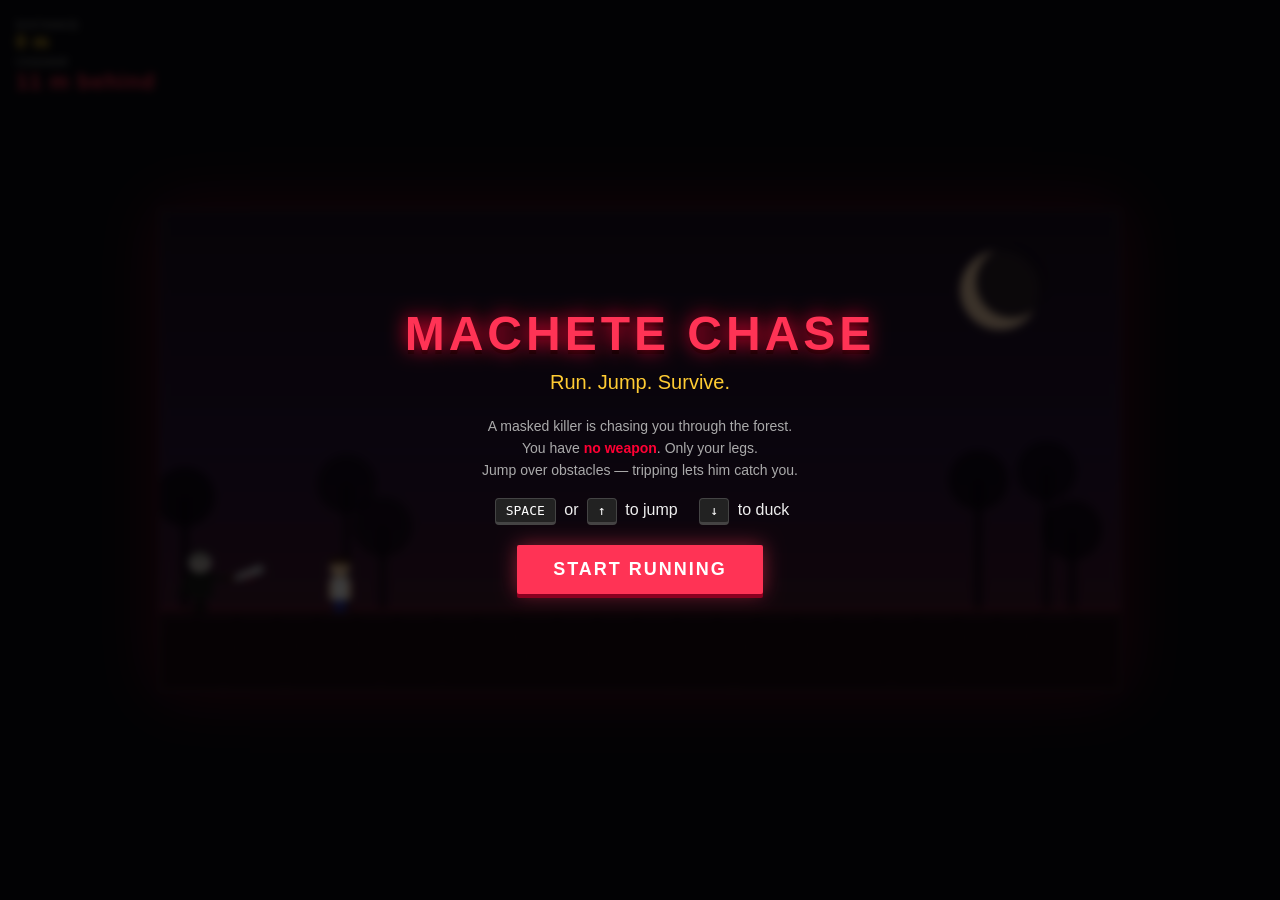
==== game.html @ 4202d7cc "Add Machete Chase survival runner game Side-scrolling canvas game where the player flees a masked ch" ====
<!DOCTYPE html>
<html lang="en">
<head>
<meta charset="UTF-8">
<meta name="viewport" content="width=device-width, initial-scale=1.0">
<title>Machete Chase — A Runner for Your Life</title>
<style>
  * { margin: 0; padding: 0; box-sizing: border-box; }
  html, body {
    height: 100%;
    background: #0a0a12;
    color: #eee;
    font-family: -apple-system, BlinkMacSystemFont, "Segoe UI", sans-serif;
    overflow: hidden;
    user-select: none;
  }
  .wrap {
    position: absolute;
    inset: 0;
    display: flex;
    align-items: center;
    justify-content: center;
  }
  canvas {
    background: linear-gradient(#1a0f1f 0%, #2a1538 50%, #4a1a2a 100%);
    display: block;
    image-rendering: pixelated;
    box-shadow: 0 0 60px rgba(255, 0, 60, 0.3);
    border: 2px solid #3a1a2a;
    max-width: 100%;
    max-height: 100%;
  }
  .hud {
    position: absolute;
    top: 16px;
    left: 16px;
    font-size: 14px;
    font-weight: 600;
    letter-spacing: 1px;
    text-shadow: 0 0 8px #000;
    pointer-events: none;
  }
  .hud .label { color: #888; font-size: 11px; }
  .hud .val { color: #ff3355; font-size: 22px; }
  .hud .dist { color: #ffcc33; font-size: 18px; }
  .overlay {
    position: absolute;
    inset: 0;
    display: flex;
    flex-direction: column;
    align-items: center;
    justify-content: center;
    background: rgba(0,0,0,0.75);
    backdrop-filter: blur(4px);
    text-align: center;
    padding: 20px;
    z-index: 10;
  }
  .overlay.hidden { display: none; }
  .overlay h1 {
    font-size: 48px;
    letter-spacing: 4px;
    color: #ff3355;
    text-shadow: 0 0 20px #ff0033, 0 4px 0 #000;
    margin-bottom: 10px;
  }
  .overlay h2 {
    font-size: 20px;
    color: #ffcc33;
    margin-bottom: 24px;
    font-weight: 400;
  }
  .overlay p { color: #aaa; margin-bottom: 6px; font-size: 14px; }
  .overlay .keys { margin: 14px 0 20px; }
  .overlay kbd {
    display: inline-block;
    background: #222;
    border: 1px solid #444;
    border-bottom-width: 3px;
    padding: 4px 10px;
    border-radius: 4px;
    margin: 0 4px;
    font-family: monospace;
    color: #fff;
  }
  .overlay button {
    background: #ff3355;
    color: #fff;
    border: 0;
    padding: 14px 36px;
    font-size: 18px;
    font-weight: 700;
    letter-spacing: 2px;
    cursor: pointer;
    border-radius: 2px;
    box-shadow: 0 4px 0 #8a0020, 0 0 20px rgba(255,51,85,0.5);
    transition: transform 0.05s;
  }
  .overlay button:active { transform: translateY(2px); box-shadow: 0 2px 0 #8a0020; }
  .blood { color: #ff0033; font-weight: 700; }
</style>
</head>
<body>
<div class="wrap">
  <canvas id="game" width="960" height="480"></canvas>
  <div class="hud">
    <div><span class="label">DISTANCE</span></div>
    <div class="dist" id="dist">0 m</div>
    <div><span class="label">CHASER</span></div>
    <div class="val" id="gap">— m behind</div>
  </div>
  <div class="overlay" id="overlay">
    <h1>MACHETE CHASE</h1>
    <h2>Run. Jump. Survive.</h2>
    <p>A masked killer is chasing you through the forest.</p>
    <p>You have <span class="blood">no weapon</span>. Only your legs.</p>
    <p>Jump over obstacles — tripping lets him catch you.</p>
    <div class="keys">
      <kbd>SPACE</kbd> or <kbd>↑</kbd> to jump
      &nbsp;&nbsp;
      <kbd>↓</kbd> to duck
    </div>
    <button id="startBtn">START RUNNING</button>
  </div>
</div>

<script>
(() => {
  const cv = document.getElementById('game');
  const ctx = cv.getContext('2d');
  const W = cv.width, H = cv.height;
  const GROUND_Y = H - 80;

  const overlay = document.getElementById('overlay');
  const startBtn = document.getElementById('startBtn');
  const distEl = document.getElementById('dist');
  const gapEl = document.getElementById('gap');

  const keys = { jump: false, duck: false };
  window.addEventListener('keydown', e => {
    if (e.code === 'Space' || e.code === 'ArrowUp') { keys.jump = true; e.preventDefault(); }
    if (e.code === 'ArrowDown') { keys.duck = true; e.preventDefault(); }
  });
  window.addEventListener('keyup', e => {
    if (e.code === 'Space' || e.code === 'ArrowUp') keys.jump = false;
    if (e.code === 'ArrowDown') keys.duck = false;
  });
  cv.addEventListener('pointerdown', () => { keys.jump = true; });
  cv.addEventListener('pointerup', () => { keys.jump = false; });

  // Player
  const player = {
    x: 180, y: GROUND_Y, vy: 0,
    w: 28, h: 52,
    onGround: true,
    ducking: false,
    frame: 0,
    speed: 0,        // horizontal boost when unhurt
    hurtTimer: 0,    // briefly slow after trip
    alive: true,
    caught: false,
    catchAnim: 0,
  };

  // Chaser
  const chaser = {
    x: 40, y: GROUND_Y,
    w: 34, h: 58,
    frame: 0,
    baseGap: 140,
    swing: 0,
  };

  // World
  let scroll = 0;           // total world distance (px)
  let worldSpeed = 6;       // base scroll speed
  let spawnTimer = 0;
  let obstacles = [];       // {x, w, h, type: 'log'|'rock'|'branch'}
  let trees = [];           // parallax background
  let particles = [];
  let running = false;
  let distance = 0;
  let gap = 0;              // horizontal distance from chaser to player (in px)

  function resetWorld() {
    player.x = 180; player.y = GROUND_Y; player.vy = 0;
    player.onGround = true; player.ducking = false;
    player.hurtTimer = 0; player.alive = true; player.caught = false; player.catchAnim = 0;
    chaser.x = 40; chaser.y = GROUND_Y; chaser.swing = 0;
    scroll = 0; worldSpeed = 6;
    spawnTimer = 60;
    obstacles = [];
    trees = [];
    particles = [];
    distance = 0; gap = player.x - chaser.x;
    for (let i = 0; i < 12; i++) trees.push({ x: Math.random() * W * 2, depth: 0.3 + Math.random() * 0.5, h: 80 + Math.random() * 80 });
  }

  function spawnObstacle() {
    const types = ['log', 'rock', 'branch'];
    const t = types[Math.floor(Math.random() * types.length)];
    let o;
    if (t === 'log') o = { type: t, x: W + 40, w: 60, h: 28, y: GROUND_Y };
    else if (t === 'rock') o = { type: t, x: W + 40, w: 40, h: 36, y: GROUND_Y };
    else o = { type: t, x: W + 40, w: 80, h: 20, y: GROUND_Y - 52 }; // low branch - duck
    obstacles.push(o);
  }

  // Drawing helpers
  function drawGround() {
    // Ground base
    ctx.fillStyle = '#1a0a12';
    ctx.fillRect(0, GROUND_Y, W, H - GROUND_Y);
    // Path stripes (moving)
    ctx.fillStyle = '#2a1020';
    const stripeW = 40;
    const off = scroll % stripeW;
    for (let x = -off; x < W; x += stripeW) {
      ctx.fillRect(x, GROUND_Y + 4, stripeW - 6, 4);
    }
    // Dirt flecks
    ctx.fillStyle = '#3a1528';
    for (let i = 0; i < 30; i++) {
      const x = ((i * 73 - scroll * 1.2) % W + W) % W;
      const y = GROUND_Y + 20 + (i * 17) % 60;
      ctx.fillRect(x, y, 3, 2);
    }
    // Top line
    ctx.fillStyle = '#ff3355';
    ctx.fillRect(0, GROUND_Y - 1, W, 1);
  }

  function drawTrees() {
    for (const t of trees) {
      const x = ((t.x - scroll * t.depth) % (W * 2) + W * 2) % (W * 2) - 100;
      // Trunk
      ctx.fillStyle = `rgba(10, 5, 15, ${0.4 + t.depth * 0.5})`;
      ctx.fillRect(x + 20, GROUND_Y - t.h, 8, t.h);
      // Canopy
      ctx.beginPath();
      ctx.arc(x + 24, GROUND_Y - t.h, 30, 0, Math.PI * 2);
      ctx.fill();
    }
    // Moon
    ctx.fillStyle = 'rgba(255, 220, 180, 0.9)';
    ctx.beginPath();
    ctx.arc(W - 120, 80, 40, 0, Math.PI * 2);
    ctx.fill();
    ctx.fillStyle = 'rgba(26, 15, 31, 0.9)';
    ctx.beginPath();
    ctx.arc(W - 108, 72, 36, 0, Math.PI * 2);
    ctx.fill();
  }

  function drawPlayer() {
    const p = player;
    const cx = p.x;
    const footY = p.y;
    p.frame += running ? 0.35 : 0;

    const legSwing = Math.sin(p.frame) * 10;
    const armSwing = Math.sin(p.frame + Math.PI) * 8;

    ctx.save();
    if (p.caught) {
      // Falling over
      ctx.translate(cx, footY);
      ctx.rotate(Math.min(p.catchAnim * 0.05, Math.PI / 2));
      ctx.translate(-cx, -footY);
    }

    const bodyTop = footY - p.h;
    const duckOffset = p.ducking && p.onGround ? 12 : 0;

    // Legs
    ctx.strokeStyle = '#2233aa';
    ctx.lineWidth = 5;
    ctx.lineCap = 'round';
    if (p.onGround && !p.ducking) {
      ctx.beginPath();
      ctx.moveTo(cx - 3, footY - 20);
      ctx.lineTo(cx - 3 + legSwing * 0.6, footY);
      ctx.stroke();
      ctx.beginPath();
      ctx.moveTo(cx + 3, footY - 20);
      ctx.lineTo(cx + 3 - legSwing * 0.6, footY);
      ctx.stroke();
    } else {
      // Tucked legs for jump / duck
      ctx.beginPath();
      ctx.moveTo(cx - 4, footY - 20 + duckOffset);
      ctx.lineTo(cx - 8, footY - duckOffset);
      ctx.stroke();
      ctx.beginPath();
      ctx.moveTo(cx + 4, footY - 20 + duckOffset);
      ctx.lineTo(cx + 8, footY - duckOffset);
      ctx.stroke();
    }

    // Body (white shirt)
    ctx.fillStyle = '#eef0f5';
    const bodyH = 22 - duckOffset;
    ctx.fillRect(cx - 10, bodyTop + 20 + duckOffset, 20, bodyH);

    // Arms
    ctx.strokeStyle = '#eec7a0';
    ctx.lineWidth = 4;
    ctx.beginPath();
    ctx.moveTo(cx - 9, bodyTop + 24 + duckOffset);
    ctx.lineTo(cx - 9 + armSwing, bodyTop + 40 + duckOffset);
    ctx.stroke();
    ctx.beginPath();
    ctx.moveTo(cx + 9, bodyTop + 24 + duckOffset);
    ctx.lineTo(cx + 9 - armSwing, bodyTop + 40 + duckOffset);
    ctx.stroke();

    // Head
    ctx.fillStyle = '#eec7a0';
    ctx.beginPath();
    ctx.arc(cx, bodyTop + 10 + duckOffset, 10, 0, Math.PI * 2);
    ctx.fill();
    // Hair
    ctx.fillStyle = '#3a1a0a';
    ctx.fillRect(cx - 10, bodyTop + (duckOffset), 20, 6);
    // Eye (scared)
    ctx.fillStyle = '#000';
    ctx.fillRect(cx + 4, bodyTop + 10 + duckOffset, 2, 2);

    // Hurt flash
    if (p.hurtTimer > 0) {
      ctx.fillStyle = `rgba(255, 50, 80, ${p.hurtTimer / 30})`;
      ctx.fillRect(cx - 12, bodyTop, 24, p.h);
    }

    ctx.restore();
  }

  function drawChaser() {
    const c = chaser;
    c.frame += running && !player.caught ? 0.4 : 0.08;
    const cx = c.x;
    const footY = c.y;
    const legSwing = Math.sin(c.frame) * 12;
    const armSwing = Math.sin(c.frame + Math.PI) * 10;
    const bodyTop = footY - c.h;

    // Legs (black pants)
    ctx.strokeStyle = '#111';
    ctx.lineWidth = 6;
    ctx.lineCap = 'round';
    ctx.beginPath();
    ctx.moveTo(cx - 4, footY - 22);
    ctx.lineTo(cx - 4 + legSwing * 0.7, footY);
    ctx.stroke();
    ctx.beginPath();
    ctx.moveTo(cx + 4, footY - 22);
    ctx.lineTo(cx + 4 - legSwing * 0.7, footY);
    ctx.stroke();

    // Torso (dark jacket)
    ctx.fillStyle = '#1a1a1a';
    ctx.fillRect(cx - 13, bodyTop + 20, 26, 26);
    // Shoulder shading
    ctx.fillStyle = '#0a0a0a';
    ctx.fillRect(cx - 13, bodyTop + 20, 26, 4);

    // Left arm (free)
    ctx.strokeStyle = '#1a1a1a';
    ctx.lineWidth = 5;
    ctx.beginPath();
    ctx.moveTo(cx - 11, bodyTop + 24);
    ctx.lineTo(cx - 11 + armSwing, bodyTop + 42);
    ctx.stroke();

    // Right arm with machete (reaching forward)
    const reach = player.caught ? 18 : 14 + Math.sin(c.frame * 0.5) * 3;
    const swingAng = c.swing;
    ctx.save();
    ctx.translate(cx + 11, bodyTop + 26);
    ctx.rotate(-0.3 + swingAng);
    ctx.strokeStyle = '#1a1a1a';
    ctx.lineWidth = 5;
    ctx.beginPath();
    ctx.moveTo(0, 0);
    ctx.lineTo(reach, 6);
    ctx.stroke();
    // Machete handle
    ctx.fillStyle = '#3a1a0a';
    ctx.fillRect(reach - 2, 4, 8, 4);
    // Blade
    ctx.fillStyle = '#c8ccd0';
    ctx.beginPath();
    ctx.moveTo(reach + 6, 6);
    ctx.lineTo(reach + 34, 2);
    ctx.lineTo(reach + 38, 6);
    ctx.lineTo(reach + 34, 10);
    ctx.lineTo(reach + 6, 10);
    ctx.closePath();
    ctx.fill();
    // Blade highlight
    ctx.fillStyle = '#ffffff';
    ctx.fillRect(reach + 10, 4, 20, 1);
    // Blood drip
    ctx.fillStyle = '#ff1133';
    ctx.fillRect(reach + 20, 10, 2, 4);
    ctx.restore();

    // Head (mask)
    ctx.fillStyle = '#d8d4cc';
    ctx.beginPath();
    ctx.arc(cx, bodyTop + 10, 11, 0, Math.PI * 2);
    ctx.fill();
    // Mask eyes (dark hollow)
    ctx.fillStyle = '#000';
    ctx.fillRect(cx - 6, bodyTop + 8, 3, 3);
    ctx.fillRect(cx + 3, bodyTop + 8, 3, 3);
    // Mask mouth
    ctx.fillStyle = '#3a0010';
    ctx.fillRect(cx - 3, bodyTop + 13, 6, 2);
    // Hood shadow
    ctx.fillStyle = 'rgba(0,0,0,0.4)';
    ctx.beginPath();
    ctx.arc(cx, bodyTop + 6, 11, Math.PI, Math.PI * 2);
    ctx.fill();
  }

  function drawObstacle(o) {
    if (o.type === 'log') {
      ctx.fillStyle = '#5a2a14';
      ctx.fillRect(o.x, o.y - o.h, o.w, o.h);
      ctx.fillStyle = '#3a1a08';
      ctx.fillRect(o.x, o.y - o.h, o.w, 4);
      // Rings
      ctx.strokeStyle = '#3a1a08';
      ctx.lineWidth = 1;
      ctx.beginPath();
      ctx.arc(o.x + 8, o.y - o.h / 2, 8, 0, Math.PI * 2);
      ctx.stroke();
      ctx.beginPath();
      ctx.arc(o.x + o.w - 8, o.y - o.h / 2, 8, 0, Math.PI * 2);
      ctx.stroke();
    } else if (o.type === 'rock') {
      ctx.fillStyle = '#555';
      ctx.beginPath();
      ctx.moveTo(o.x, o.y);
      ctx.lineTo(o.x + 5, o.y - o.h);
      ctx.lineTo(o.x + o.w - 8, o.y - o.h + 4);
      ctx.lineTo(o.x + o.w, o.y);
      ctx.closePath();
      ctx.fill();
      ctx.fillStyle = '#777';
      ctx.beginPath();
      ctx.moveTo(o.x + 5, o.y - o.h);
      ctx.lineTo(o.x + o.w - 8, o.y - o.h + 4);
      ctx.lineTo(o.x + 12, o.y - o.h + 2);
      ctx.closePath();
      ctx.fill();
    } else if (o.type === 'branch') {
      // Hanging branch — must duck
      ctx.fillStyle = '#4a2410';
      ctx.fillRect(o.x, o.y, o.w, o.h);
      ctx.fillStyle = '#1f4a14';
      for (let i = 0; i < 5; i++) {
        ctx.beginPath();
        ctx.arc(o.x + 10 + i * 16, o.y + o.h, 10, 0, Math.PI * 2);
        ctx.fill();
      }
    }
  }

  function spawnBlood(x, y) {
    for (let i = 0; i < 30; i++) {
      particles.push({
        x, y,
        vx: (Math.random() - 0.5) * 8,
        vy: -Math.random() * 6 - 2,
        life: 60,
        size: 2 + Math.random() * 3,
      });
    }
  }

  function updateParticles() {
    for (const p of particles) {
      p.x += p.vx;
      p.y += p.vy;
      p.vy += 0.4;
      p.life--;
    }
    particles = particles.filter(p => p.life > 0);
  }

  function drawParticles() {
    for (const p of particles) {
      ctx.fillStyle = `rgba(255, 20, 40, ${p.life / 60})`;
      ctx.fillRect(p.x, p.y, p.size, p.size);
    }
  }

  function collides(a, b) {
    // a is player; b is obstacle
    const px1 = a.x - 12;
    const px2 = a.x + 12;
    const py1 = a.y - a.h + (a.ducking && a.onGround ? 12 : 0);
    const py2 = a.y;
    const bx1 = b.x;
    const bx2 = b.x + b.w;
    const by1 = b.y - b.h;
    const by2 = b.y;
    return px1 < bx2 && px2 > bx1 && py1 < by2 && py2 > by1;
  }

  function loop() {
    ctx.clearRect(0, 0, W, H);
    drawTrees();
    drawGround();

    if (running) {
      // Speed scaling
      worldSpeed = Math.min(6 + distance / 400, 12);

      // Player physics
      if (keys.jump && player.onGround && !player.caught) {
        player.vy = -15;
        player.onGround = false;
      }
      player.ducking = keys.duck && player.onGround;
      player.vy += 0.9;
      player.y += player.vy;
      if (player.y >= GROUND_Y) {
        player.y = GROUND_Y;
        player.vy = 0;
        player.onGround = true;
      }

      // World scroll
      const effectiveSpeed = worldSpeed - (player.hurtTimer > 0 ? 3 : 0);
      scroll += effectiveSpeed;
      distance += effectiveSpeed / 12;

      // Obstacles
      spawnTimer -= 1;
      if (spawnTimer <= 0) {
        spawnObstacle();
        spawnTimer = 50 + Math.random() * 70 - Math.min(distance / 30, 30);
      }
      for (const o of obstacles) o.x -= effectiveSpeed;
      obstacles = obstacles.filter(o => o.x + o.w > -40);

      // Collision
      if (player.hurtTimer > 0) player.hurtTimer--;
      if (!player.caught) {
        for (const o of obstacles) {
          if (collides(player, o) && player.hurtTimer <= 0) {
            player.hurtTimer = 30;
            // Push chaser closer — tripping lets him gain ground
            chaser.x += 50;
            break;
          }
        }
      }

      // Chaser dynamics
      // Normally holds a gap behind player. When player trips, gap shrinks.
      const targetGap = 140;
      const gapNow = player.x - chaser.x;
      if (!player.caught) {
        // Regress toward target gap
        chaser.x += (gapNow - targetGap) * 0.01;
      } else {
        // Catching animation — close in
        chaser.x += 2;
      }
      gap = player.x - chaser.x;

      // Catch detection
      if (!player.caught && gap < 28) {
        player.caught = true;
        chaser.swing = 0;
      }

      if (player.caught) {
        player.catchAnim++;
        chaser.swing = Math.sin(player.catchAnim * 0.4) * 0.8;
        if (player.catchAnim === 20) spawnBlood(player.x, player.y - 30);
        if (player.catchAnim === 45) spawnBlood(player.x, player.y - 20);
        if (player.catchAnim > 90) {
          running = false;
          gameOver();
        }
      }

      updateParticles();
    }

    // Draw obstacles
    for (const o of obstacles) drawObstacle(o);

    // Characters
    drawChaser();
    drawPlayer();
    drawParticles();

    // HUD
    distEl.textContent = Math.floor(distance) + ' m';
    const gapMeters = Math.max(0, Math.floor(gap / 12));
    gapEl.textContent = player.caught ? 'CAUGHT!' : gapMeters + ' m behind';
    gapEl.style.color = gap < 60 ? '#ff0033' : gap < 100 ? '#ffcc33' : '#ff3355';

    requestAnimationFrame(loop);
  }

  function start() {
    resetWorld();
    overlay.classList.add('hidden');
    running = true;
  }

  function gameOver() {
    overlay.classList.remove('hidden');
    overlay.querySelector('h1').textContent = 'YOU DIED';
    overlay.querySelector('h2').textContent = `You ran ${Math.floor(distance)} meters before he caught you.`;
    startBtn.textContent = 'RUN AGAIN';
  }

  startBtn.addEventListener('click', start);
  window.addEventListener('keydown', e => {
    if ((e.code === 'Enter' || e.code === 'Space') && !running && overlay.classList.contains('hidden') === false) {
      start();
    }
  });

  resetWorld();
  loop();
})();
</script>
</body>
</html>
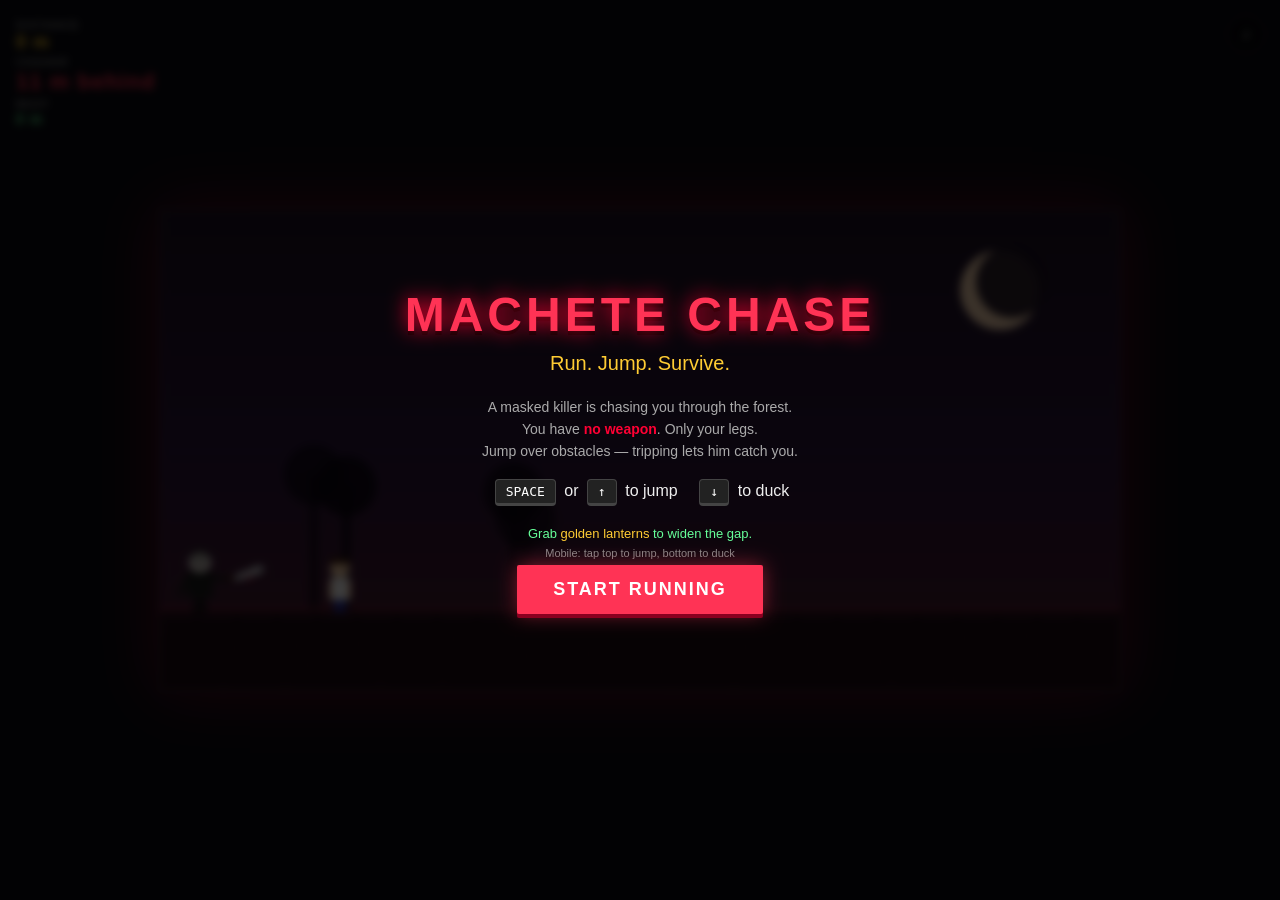
==== commit 7f2ac07c: "Add sound, screen shake, pickups, lightning, high score to game - Procedural Web Audio sound effects" ====
--- a/game.html
+++ b/game.html
@@ -43,6 +43,19 @@
   .hud .label { color: #888; font-size: 11px; }
   .hud .val { color: #ff3355; font-size: 22px; }
   .hud .dist { color: #ffcc33; font-size: 18px; }
+  .hud .best { color: #66ff99; font-size: 14px; }
+  .mute {
+    position: absolute;
+    top: 16px;
+    right: 16px;
+    background: rgba(0,0,0,0.5);
+    border: 1px solid #3a1a2a;
+    color: #eee;
+    width: 36px; height: 36px;
+    border-radius: 50%;
+    cursor: pointer;
+    font-size: 16px;
+  }
   .overlay {
     position: absolute;
     inset: 0;
@@ -108,7 +121,10 @@
     <div class="dist" id="dist">0 m</div>
     <div><span class="label">CHASER</span></div>
     <div class="val" id="gap">— m behind</div>
+    <div><span class="label">BEST</span></div>
+    <div class="best" id="best">0 m</div>
   </div>
+  <button class="mute" id="muteBtn" title="Toggle sound">♪</button>
   <div class="overlay" id="overlay">
     <h1>MACHETE CHASE</h1>
     <h2>Run. Jump. Survive.</h2>
@@ -120,6 +136,8 @@
       &nbsp;&nbsp;
       <kbd>↓</kbd> to duck
     </div>
+    <p style="color:#66ff99; font-size: 13px;">Grab <span style="color:#ffcc33">golden lanterns</span> to widen the gap.</p>
+    <p style="color:#888; font-size: 11px;">Mobile: tap top to jump, bottom to duck</p>
     <button id="startBtn">START RUNNING</button>
   </div>
 </div>
@@ -135,6 +153,66 @@
   const startBtn = document.getElementById('startBtn');
   const distEl = document.getElementById('dist');
   const gapEl = document.getElementById('gap');
+  const bestEl = document.getElementById('best');
+  const muteBtn = document.getElementById('muteBtn');
+
+  // --- Audio ---
+  let audioCtx = null;
+  let muted = localStorage.getItem('mc_muted') === '1';
+  muteBtn.textContent = muted ? '♪̸' : '♪';
+  function audio() {
+    if (!audioCtx) audioCtx = new (window.AudioContext || window.webkitAudioContext)();
+    return audioCtx;
+  }
+  function beep({ freq = 440, type = 'sine', dur = 0.1, vol = 0.15, slide = 0, delay = 0 }) {
+    if (muted) return;
+    try {
+      const ac = audio();
+      const t0 = ac.currentTime + delay;
+      const osc = ac.createOscillator();
+      const g = ac.createGain();
+      osc.type = type;
+      osc.frequency.setValueAtTime(freq, t0);
+      if (slide) osc.frequency.exponentialRampToValueAtTime(Math.max(20, freq + slide), t0 + dur);
+      g.gain.setValueAtTime(vol, t0);
+      g.gain.exponentialRampToValueAtTime(0.0001, t0 + dur);
+      osc.connect(g); g.connect(ac.destination);
+      osc.start(t0); osc.stop(t0 + dur + 0.02);
+    } catch (e) {}
+  }
+  function noise(dur = 0.2, vol = 0.2, filterFreq = 1000) {
+    if (muted) return;
+    try {
+      const ac = audio();
+      const buf = ac.createBuffer(1, ac.sampleRate * dur, ac.sampleRate);
+      const data = buf.getChannelData(0);
+      for (let i = 0; i < data.length; i++) data[i] = (Math.random() * 2 - 1) * (1 - i / data.length);
+      const src = ac.createBufferSource();
+      src.buffer = buf;
+      const filter = ac.createBiquadFilter();
+      filter.type = 'lowpass';
+      filter.frequency.value = filterFreq;
+      const g = ac.createGain();
+      g.gain.value = vol;
+      src.connect(filter); filter.connect(g); g.connect(ac.destination);
+      src.start();
+    } catch (e) {}
+  }
+  const sfx = {
+    jump:    () => beep({ freq: 520, type: 'square', dur: 0.12, vol: 0.1, slide: 200 }),
+    trip:    () => { noise(0.25, 0.3, 600); beep({ freq: 160, type: 'sawtooth', dur: 0.2, vol: 0.15, slide: -80 }); },
+    pickup:  () => { beep({ freq: 660, type: 'triangle', dur: 0.08, vol: 0.15 }); beep({ freq: 990, type: 'triangle', dur: 0.12, vol: 0.15, delay: 0.08 }); },
+    swing:   () => noise(0.15, 0.25, 3000),
+    stab:    () => { noise(0.3, 0.4, 400); beep({ freq: 110, type: 'sawtooth', dur: 0.3, vol: 0.2, slide: -60 }); },
+    death:   () => { beep({ freq: 200, type: 'sawtooth', dur: 0.8, vol: 0.25, slide: -180 }); },
+    thunder: () => noise(0.6, 0.15, 300),
+  };
+
+  muteBtn.addEventListener('click', () => {
+    muted = !muted;
+    localStorage.setItem('mc_muted', muted ? '1' : '0');
+    muteBtn.textContent = muted ? '♪̸' : '♪';
+  });
 
   const keys = { jump: false, duck: false };
   window.addEventListener('keydown', e => {
@@ -145,8 +223,14 @@
     if (e.code === 'Space' || e.code === 'ArrowUp') keys.jump = false;
     if (e.code === 'ArrowDown') keys.duck = false;
   });
-  cv.addEventListener('pointerdown', () => { keys.jump = true; });
-  cv.addEventListener('pointerup', () => { keys.jump = false; });
+  // Mobile: top half jump, bottom half duck
+  cv.addEventListener('pointerdown', e => {
+    const rect = cv.getBoundingClientRect();
+    const y = (e.clientY - rect.top) / rect.height;
+    if (y > 0.6) keys.duck = true; else keys.jump = true;
+  });
+  cv.addEventListener('pointerup', () => { keys.jump = false; keys.duck = false; });
+  cv.addEventListener('pointercancel', () => { keys.jump = false; keys.duck = false; });
 
   // Player
   const player = {
@@ -175,12 +259,20 @@
   let scroll = 0;           // total world distance (px)
   let worldSpeed = 6;       // base scroll speed
   let spawnTimer = 0;
+  let pickupTimer = 0;
   let obstacles = [];       // {x, w, h, type: 'log'|'rock'|'branch'}
+  let pickups = [];         // {x, y, taken, bob}
   let trees = [];           // parallax background
   let particles = [];
   let running = false;
   let distance = 0;
   let gap = 0;              // horizontal distance from chaser to player (in px)
+  let shake = 0;            // screen shake magnitude
+  let flash = 0;            // lightning flash (0..1)
+  let flashTimer = 180;     // frames until next lightning
+  let boostTimer = 0;       // pickup active frames
+  let highScore = parseInt(localStorage.getItem('mc_high') || '0', 10);
+  bestEl.textContent = highScore + ' m';
 
   function resetWorld() {
     player.x = 180; player.y = GROUND_Y; player.vy = 0;
@@ -189,10 +281,13 @@
     chaser.x = 40; chaser.y = GROUND_Y; chaser.swing = 0;
     scroll = 0; worldSpeed = 6;
     spawnTimer = 60;
+    pickupTimer = 200;
     obstacles = [];
+    pickups = [];
     trees = [];
     particles = [];
     distance = 0; gap = player.x - chaser.x;
+    shake = 0; flash = 0; flashTimer = 180; boostTimer = 0;
     for (let i = 0; i < 12; i++) trees.push({ x: Math.random() * W * 2, depth: 0.3 + Math.random() * 0.5, h: 80 + Math.random() * 80 });
   }
 
@@ -204,6 +299,40 @@
     else if (t === 'rock') o = { type: t, x: W + 40, w: 40, h: 36, y: GROUND_Y };
     else o = { type: t, x: W + 40, w: 80, h: 20, y: GROUND_Y - 52 }; // low branch - duck
     obstacles.push(o);
+  }
+
+  function spawnPickup() {
+    pickups.push({
+      x: W + 40,
+      y: GROUND_Y - 90 - Math.random() * 30,
+      taken: false,
+      bob: Math.random() * Math.PI * 2,
+    });
+  }
+
+  function drawPickup(p) {
+    if (p.taken) return;
+    const y = p.y + Math.sin(p.bob) * 4;
+    // Glow
+    const grad = ctx.createRadialGradient(p.x, y, 2, p.x, y, 28);
+    grad.addColorStop(0, 'rgba(255, 220, 80, 0.6)');
+    grad.addColorStop(1, 'rgba(255, 220, 80, 0)');
+    ctx.fillStyle = grad;
+    ctx.fillRect(p.x - 28, y - 28, 56, 56);
+    // Lantern body
+    ctx.fillStyle = '#ffcc33';
+    ctx.fillRect(p.x - 6, y - 8, 12, 14);
+    ctx.fillStyle = '#ffee88';
+    ctx.fillRect(p.x - 4, y - 6, 8, 10);
+    // Top cap
+    ctx.fillStyle = '#3a1a08';
+    ctx.fillRect(p.x - 8, y - 10, 16, 3);
+    // Handle
+    ctx.strokeStyle = '#3a1a08';
+    ctx.lineWidth = 2;
+    ctx.beginPath();
+    ctx.arc(p.x, y - 12, 6, Math.PI, Math.PI * 2);
+    ctx.stroke();
   }
 
   // Drawing helpers
@@ -492,7 +621,11 @@
 
   function drawParticles() {
     for (const p of particles) {
-      ctx.fillStyle = `rgba(255, 20, 40, ${p.life / 60})`;
+      if (p.gold) {
+        ctx.fillStyle = `rgba(255, 220, 80, ${p.life / 40})`;
+      } else {
+        ctx.fillStyle = `rgba(255, 20, 40, ${p.life / 60})`;
+      }
       ctx.fillRect(p.x, p.y, p.size, p.size);
     }
   }
@@ -511,7 +644,14 @@
   }
 
   function loop() {
-    ctx.clearRect(0, 0, W, H);
+    // Screen shake offset
+    const sx = shake > 0 ? (Math.random() - 0.5) * shake : 0;
+    const sy = shake > 0 ? (Math.random() - 0.5) * shake : 0;
+    ctx.save();
+    ctx.translate(sx, sy);
+    if (shake > 0) shake *= 0.88;
+
+    ctx.clearRect(-20, -20, W + 40, H + 40);
     drawTrees();
     drawGround();
 
@@ -523,6 +663,7 @@
       if (keys.jump && player.onGround && !player.caught) {
         player.vy = -15;
         player.onGround = false;
+        sfx.jump();
       }
       player.ducking = keys.duck && player.onGround;
       player.vy += 0.9;
@@ -546,6 +687,41 @@
       }
       for (const o of obstacles) o.x -= effectiveSpeed;
       obstacles = obstacles.filter(o => o.x + o.w > -40);
+
+      // Pickups
+      pickupTimer -= 1;
+      if (pickupTimer <= 0) {
+        spawnPickup();
+        pickupTimer = 350 + Math.random() * 300;
+      }
+      for (const p of pickups) {
+        p.x -= effectiveSpeed;
+        p.bob += 0.15;
+        if (!p.taken) {
+          const dx = p.x - player.x;
+          const dy = (p.y + Math.sin(p.bob) * 4) - (player.y - player.h / 2);
+          if (Math.abs(dx) < 22 && Math.abs(dy) < 28) {
+            p.taken = true;
+            boostTimer = 180;
+            chaser.x -= 120; // widen gap
+            sfx.pickup();
+            for (let i = 0; i < 15; i++) {
+              particles.push({ x: p.x, y: p.y, vx: (Math.random()-0.5)*6, vy: -Math.random()*5-1, life: 40, size: 2+Math.random()*2, gold: true });
+            }
+          }
+        }
+      }
+      pickups = pickups.filter(p => p.x > -40 && !p.taken);
+      if (boostTimer > 0) boostTimer--;
+
+      // Lightning
+      flashTimer--;
+      if (flashTimer <= 0) {
+        flash = 1;
+        flashTimer = 300 + Math.random() * 400;
+        sfx.thunder();
+      }
+      if (flash > 0) flash = Math.max(0, flash - 0.04);
 
       // Collision
       if (player.hurtTimer > 0) player.hurtTimer--;
@@ -555,6 +731,8 @@
             player.hurtTimer = 30;
             // Push chaser closer — tripping lets him gain ground
             chaser.x += 50;
+            shake = 8;
+            sfx.trip();
             break;
           }
         }
@@ -577,13 +755,16 @@
       if (!player.caught && gap < 28) {
         player.caught = true;
         chaser.swing = 0;
+        sfx.swing();
+        shake = 14;
       }
 
       if (player.caught) {
         player.catchAnim++;
         chaser.swing = Math.sin(player.catchAnim * 0.4) * 0.8;
-        if (player.catchAnim === 20) spawnBlood(player.x, player.y - 30);
-        if (player.catchAnim === 45) spawnBlood(player.x, player.y - 20);
+        if (player.catchAnim === 20) { spawnBlood(player.x, player.y - 30); sfx.stab(); shake = 12; }
+        if (player.catchAnim === 45) { spawnBlood(player.x, player.y - 20); sfx.stab(); shake = 10; }
+        if (player.catchAnim === 60) sfx.death();
         if (player.catchAnim > 90) {
           running = false;
           gameOver();
@@ -593,13 +774,31 @@
       updateParticles();
     }
 
-    // Draw obstacles
+    // Draw obstacles & pickups
     for (const o of obstacles) drawObstacle(o);
+    for (const p of pickups) drawPickup(p);
 
     // Characters
     drawChaser();
     drawPlayer();
     drawParticles();
+
+    // Boost aura
+    if (boostTimer > 0) {
+      ctx.strokeStyle = `rgba(255, 220, 80, ${Math.min(1, boostTimer/60) * 0.6})`;
+      ctx.lineWidth = 2;
+      ctx.beginPath();
+      ctx.arc(player.x, player.y - player.h / 2, 30 + Math.sin(boostTimer * 0.3) * 3, 0, Math.PI * 2);
+      ctx.stroke();
+    }
+
+    ctx.restore();
+
+    // Lightning overlay (not shaken)
+    if (flash > 0) {
+      ctx.fillStyle = `rgba(200, 220, 255, ${flash * 0.5})`;
+      ctx.fillRect(0, 0, W, H);
+    }
 
     // HUD
     distEl.textContent = Math.floor(distance) + ' m';
@@ -618,8 +817,17 @@
 
   function gameOver() {
     overlay.classList.remove('hidden');
+    const ran = Math.floor(distance);
+    const isNew = ran > highScore;
+    if (isNew) {
+      highScore = ran;
+      localStorage.setItem('mc_high', String(highScore));
+      bestEl.textContent = highScore + ' m';
+    }
     overlay.querySelector('h1').textContent = 'YOU DIED';
-    overlay.querySelector('h2').textContent = `You ran ${Math.floor(distance)} meters before he caught you.`;
+    overlay.querySelector('h2').innerHTML = isNew
+      ? `<span style="color:#66ff99">NEW BEST — ${ran} m</span>`
+      : `You ran ${ran} m. Best: ${highScore} m.`;
     startBtn.textContent = 'RUN AGAIN';
   }
 
